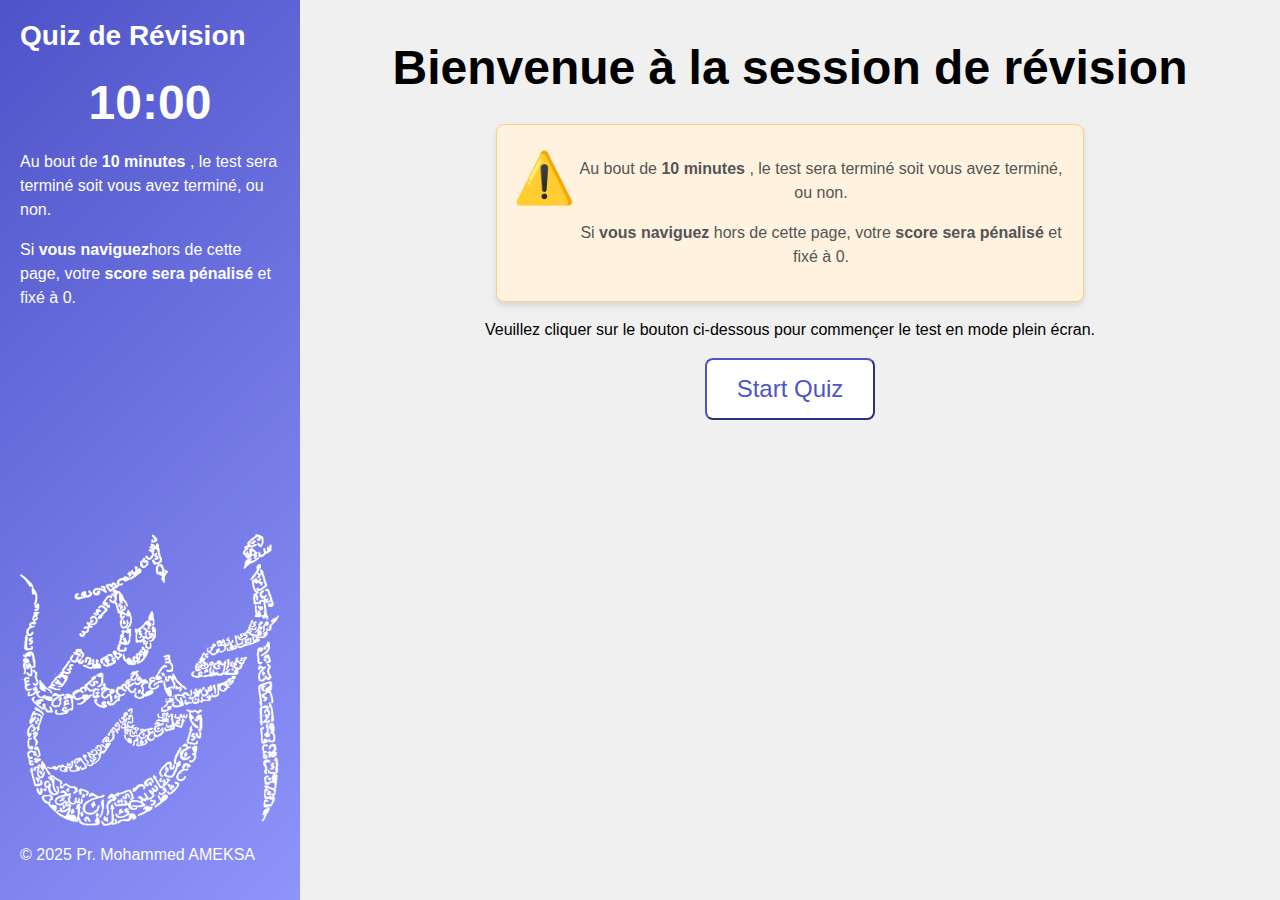
==== index.html @ 1ebe12aa "." ====
<!DOCTYPE html>
<html lang="en">
<head>
    <meta charset="UTF-8">
    <meta name="viewport" content="width=device-width, initial-scale=1.0">
    <link rel="stylesheet" href="style.css">
    <title>FSSM AMEKSA</title>
</head>
<body>
    <div class="wrapper">
        <div class="sidebar">
            <div>
                <h2>Quiz de Révision</h2>
                <div id="countdown" class="timer">10:00</div>
                <div class="instructions">
                    <p>Au bout de <strong> 10 minutes </strong>, le test sera terminé soit vous avez terminé, ou non.</p>
                    <p>Si <strong>vous naviguez</strong>hors de cette page, votre <strong>score sera pénalisé</strong> et fixé à 0.</p>
                </div>
            </div>
            <div>
                <img src="logoAm.png" alt="">
                <p>&copy; 2025 Pr. Mohammed AMEKSA</p>
            </div>
        </div>
        <!-- Main Content: Google Form -->
        <div class="main-content" id="formContainer">
            <div class="instructions" style="text-align:center;">
                <h1>Bienvenue à la session de révision</h1>
                <div class="note-card">
                    <div class="icon">⚠️</div>
                    <div class="content">
                        <p>Au bout de <strong> 10 minutes </strong>, le test sera terminé soit vous avez terminé, ou non.</p>
                        <p>Si <strong>vous naviguez</strong> hors de cette page, votre <strong>score sera pénalisé</strong> et fixé à 0.</p>
                    </div>
                </div>
                <p>Veuillez cliquer sur le bouton ci-dessous pour commençer le test en mode plein écran.</p>
                <button class="button" id="fullscreenBtn">Start Quiz</button>
            </div>         
        </div>
    </div>
    
<script>
    function requestFullscreen() {
        const elem = document.documentElement;
        if (elem.requestFullscreen) {
            elem.requestFullscreen();
        } else if (elem.mozRequestFullScreen) {
            elem.mozRequestFullScreen();
        } else if (elem.webkitRequestFullscreen) {
            elem.webkitRequestFullscreen();
        } else if (elem.msRequestFullscreen) {
            elem.msRequestFullscreen();
        }
    }

    let totalTime = 10 * 60;
    let interval;

    function startCountdown() {
        const countdownElem = document.getElementById('countdown');
        interval = setInterval(function () {
            const minutes = Math.floor(totalTime / 60);
            let seconds = totalTime % 60;
            if (seconds < 10) seconds = "0" + seconds;
            countdownElem.textContent = minutes + ":" + seconds;
            totalTime--;
            if (totalTime < 0) {
                clearInterval(interval);
                handleTimeUp();
            }
        }, 1000);
    }

    let penaltyApplied = false;
    document.addEventListener('visibilitychange', function () {
        if (document.hidden && !penaltyApplied) {
            penaltyApplied = true;
            handlePenalty();
        }
    });

    function handlePenalty() {
        clearFormContainerAndDisplayMessage("Vous avez quitté l'examen. Votre score sera fixé à 0.");
    }

    function handleTimeUp() {
        // Display a message when the time is up
        clearFormContainerAndDisplayMessage("Le temps est écoulé ! Votre examen a été soumis.");
    }

    function clearFormContainerAndDisplayMessage(message) {
        const formContainer = document.getElementById('formContainer');
        if (formContainer) {
            // Clear the formContainer
            formContainer.innerHTML = '';
            // Display a sample message
            const messageElement = document.createElement('div');
            messageElement.style.textAlign = 'center';
            messageElement.style.fontSize = '24px';
            messageElement.style.marginTop = '50px';
            messageElement.textContent = message;
            formContainer.appendChild(messageElement);
        }
    }

    function displayExam() {
        var htmlCode = '<h2>Quiz N°: 1 </h2><iframe id="examFrame" class="iframe-container" src="https://docs.google.com/forms/d/1D_pWmh_oXz-fNSMROz19si_VLB7urpk8_IfVIdvUm8g/viewform?embedded=true"></iframe>';
        var element = document.getElementById('formContainer');
        element.innerHTML = htmlCode;
    }

    btn = document.getElementById('fullscreenBtn');
    btn.addEventListener("click", requestFullscreen);
    btn.addEventListener("click", displayExam);
    btn.addEventListener("click", startCountdown);
</script>
</body>
</html>
---- style.css ----
* {
      box-sizing: border-box;
  }

  html,
  body {
      margin: 0;
      padding: 0;
      height: 100%;
      font-family: Arial, sans-serif;
  }

  /* Layout: Sidebar and main content */
  .wrapper {
      display: flex;
      height: 100%;
  }

  /* Sidebar styling */
  .sidebar {
      width: 300px;
      background: linear-gradient(135deg, #4e54c8, #8f94fb);
      color: #fff;
      padding: 20px;
      display: flex;
      flex-direction: column;
      justify-content: space-between;
  }

  .sidebar h2 {
      margin-top: 0;
      font-size: 28px;
  }

  .timer {
      font-size: 48px;
      font-weight: bold;
      text-align: center;
      margin: 20px 0;
  }

  .instructions {
      font-size: 16px;
      line-height: 1.5;
  }

  /* Main content styling */
  .main-content {
      flex: 1;
      background-color: #f0f0f0;
      position: relative;
  }

  .iframe-container {
      width: 100%;
      height: 100%;
      border: none;
  }

  /* Iframe styling to display the Google Form */
  iframe {
      flex: 1;
      width: 100%;
      border: none;
  }

  h1 {
      font-size: 48px;
      margin-bottom: 20px;
  }

  button {
      font-size: 24px;
      padding: 15px 30px;
      background: #fff;
      color: #4e54c8;
      border-color: #4e54c8;
      border-radius: 8px;
      cursor: pointer;
      transition: background 0.3s, color 0.3s;
  }

  button:hover {
      background: #4e54c8;
      color: #fff;
  }

  .instructions {
      margin: auto;
  }

  .note-card {
      background: #fff3e0;
      border: 1px solid #ffcc80;
      border-radius: 8px;
      padding: 16px;
      box-shadow: 0 4px 6px rgba(0, 0, 0, 0.1);
      display: flex;
      width: 60%;
      margin: auto;
  }

  .note-card .icon {
      font-size: 50px;
      color: #ff9800;
  }

  .note-card .content {
      font-size: 16px;
      color: #555;
      background: #fff3e0;
  }
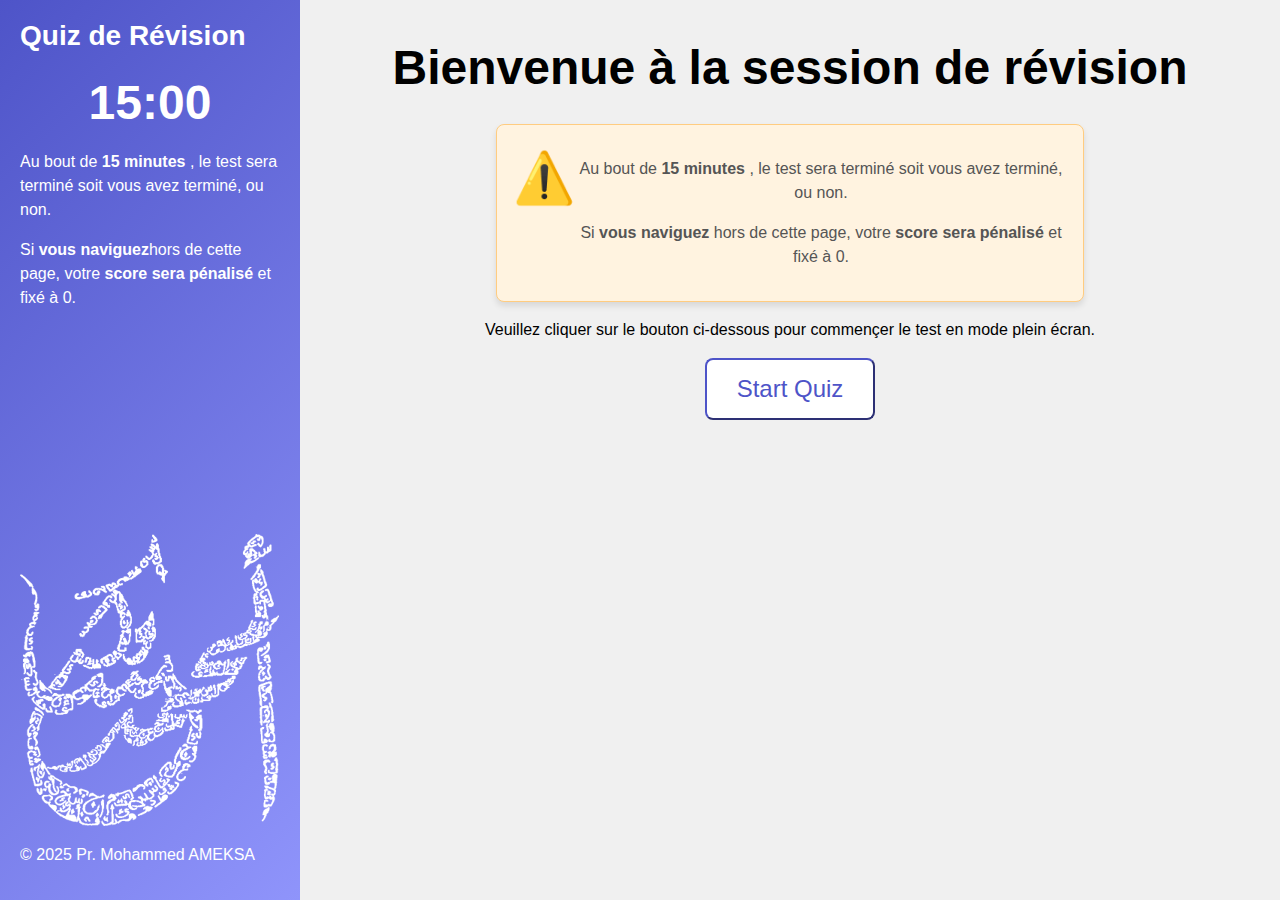
==== commit 884742da: "inegratingQuiz1" ====
--- a/index.html
+++ b/index.html
@@ -7,13 +7,13 @@
     <title>FSSM AMEKSA</title>
 </head>
 <body>
-    <div class="wrapper">
+    <div class="wrapper" id="wrapper">
         <div class="sidebar">
             <div>
                 <h2>Quiz de Révision</h2>
-                <div id="countdown" class="timer">10:00</div>
+                <div id="countdown" class="timer">15:00</div>
                 <div class="instructions">
-                    <p>Au bout de <strong> 10 minutes </strong>, le test sera terminé soit vous avez terminé, ou non.</p>
+                    <p>Au bout de <strong> 15 minutes </strong>, le test sera terminé soit vous avez terminé, ou non.</p>
                     <p>Si <strong>vous naviguez</strong>hors de cette page, votre <strong>score sera pénalisé</strong> et fixé à 0.</p>
                 </div>
             </div>
@@ -29,7 +29,7 @@
                 <div class="note-card">
                     <div class="icon">⚠️</div>
                     <div class="content">
-                        <p>Au bout de <strong> 10 minutes </strong>, le test sera terminé soit vous avez terminé, ou non.</p>
+                        <p>Au bout de <strong> 15 minutes </strong>, le test sera terminé soit vous avez terminé, ou non.</p>
                         <p>Si <strong>vous naviguez</strong> hors de cette page, votre <strong>score sera pénalisé</strong> et fixé à 0.</p>
                     </div>
                 </div>
@@ -53,7 +53,7 @@
         }
     }
 
-    let totalTime = 10 * 60;
+    let totalTime = 15 * 60;
     let interval;
 
     function startCountdown() {
@@ -89,9 +89,8 @@
     }
 
     function clearFormContainerAndDisplayMessage(message) {
-        const formContainer = document.getElementById('formContainer');
+        const formContainer = document.getElementById('wrapper');
         if (formContainer) {
-            // Clear the formContainer
             formContainer.innerHTML = '';
             // Display a sample message
             const messageElement = document.createElement('div');
@@ -104,7 +103,7 @@
     }
 
     function displayExam() {
-        var htmlCode = '<h2>Quiz N°: 1 </h2><iframe id="examFrame" class="iframe-container" src="https://docs.google.com/forms/d/1D_pWmh_oXz-fNSMROz19si_VLB7urpk8_IfVIdvUm8g/viewform?embedded=true"></iframe>';
+        var htmlCode = '<iframe id="examFrame" class="iframe-container" src="https://docs.google.com/forms/d/e/1FAIpQLSe9k08-uRud68H4ZU2sPNdJuDxmPh0zElu-FWgFEQZEV0gOEw/viewform?embedded=true"></iframe>';
         var element = document.getElementById('formContainer');
         element.innerHTML = htmlCode;
     }
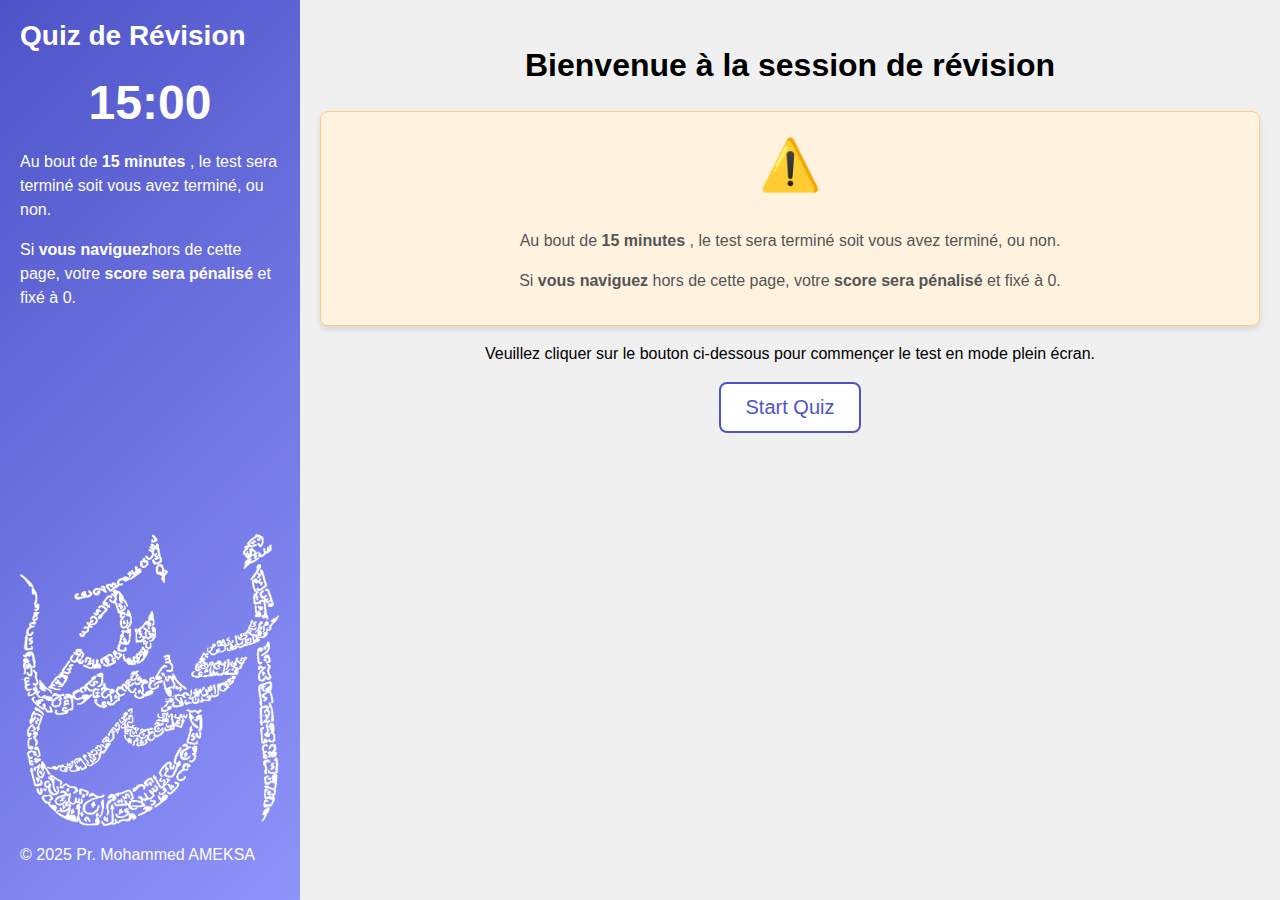
==== commit 9b6ab9f9: "." ====
--- a/index.html
+++ b/index.html
@@ -4,7 +4,7 @@
     <meta charset="UTF-8">
     <meta name="viewport" content="width=device-width, initial-scale=1.0">
     <link rel="stylesheet" href="style.css">
-    <title>FSSM AMEKSA</title>
+    <title>UML - FSSM AMEKSA</title>
 </head>
 <body>
     <div class="wrapper" id="wrapper">
--- a/style.css
+++ b/style.css
@@ -1,112 +1,157 @@
-  * {
-      box-sizing: border-box;
-  }
+/* General Reset */
+* {
+    box-sizing: border-box;
+}
 
-  html,
-  body {
-      margin: 0;
-      padding: 0;
-      height: 100%;
-      font-family: Arial, sans-serif;
-  }
+html,
+body {
+    margin: 0;
+    padding: 0;
+    height: 100%;
+    font-family: Arial, sans-serif;
+}
 
-  /* Layout: Sidebar and main content */
-  .wrapper {
-      display: flex;
-      height: 100%;
-  }
+/* Layout: Sidebar and Main Content */
+.wrapper {
+    display: flex;
+    flex-wrap: wrap;
+    height: 100%;
+}
 
-  /* Sidebar styling */
-  .sidebar {
-      width: 300px;
-      background: linear-gradient(135deg, #4e54c8, #8f94fb);
-      color: #fff;
-      padding: 20px;
-      display: flex;
-      flex-direction: column;
-      justify-content: space-between;
-  }
+/* Sidebar Styling */
+.sidebar {
+    width: 300px;
+    background: linear-gradient(135deg, #4e54c8, #8f94fb);
+    color: #fff;
+    padding: 20px;
+    display: flex;
+    flex-direction: column;
+    justify-content: space-between;
+}
 
-  .sidebar h2 {
-      margin-top: 0;
-      font-size: 28px;
-  }
+.sidebar h2 {
+    margin-top: 0;
+    font-size: 28px;
+}
 
-  .timer {
-      font-size: 48px;
-      font-weight: bold;
-      text-align: center;
-      margin: 20px 0;
-  }
+.timer {
+    font-size: 48px;
+    font-weight: bold;
+    text-align: center;
+    margin: 20px 0;
+}
 
-  .instructions {
-      font-size: 16px;
-      line-height: 1.5;
-  }
+.instructions {
+    font-size: 16px;
+    line-height: 1.5;
+}
 
-  /* Main content styling */
-  .main-content {
-      flex: 1;
-      background-color: #f0f0f0;
-      position: relative;
-  }
+/* Main Content Styling */
+.main-content {
+    flex: 1;
+    background-color: #f0f0f0;
+    position: relative;
+    padding: 20px;
+}
 
-  .iframe-container {
-      width: 100%;
-      height: 100%;
-      border: none;
-  }
+.iframe-container {
+    width: 100%;
+    height: calc(100vh - 40px);
+    border: none;
+}
 
-  /* Iframe styling to display the Google Form */
-  iframe {
-      flex: 1;
-      width: 100%;
-      border: none;
-  }
+/* Button Styling */
+button {
+    font-size: 20px;
+    padding: 12px 25px;
+    background: #fff;
+    color: #4e54c8;
+    border: 2px solid #4e54c8;
+    border-radius: 8px;
+    cursor: pointer;
+    transition: background 0.3s, color 0.3s;
+}
 
-  h1 {
-      font-size: 48px;
-      margin-bottom: 20px;
-  }
+button:hover {
+    background: #4e54c8;
+    color: #fff;
+}
 
-  button {
-      font-size: 24px;
-      padding: 15px 30px;
-      background: #fff;
-      color: #4e54c8;
-      border-color: #4e54c8;
-      border-radius: 8px;
-      cursor: pointer;
-      transition: background 0.3s, color 0.3s;
-  }
+/* Note Card Styling */
+.note-card {
+    background: #fff3e0;
+    border: 1px solid #ffcc80;
+    border-radius: 8px;
+    padding: 16px;
+    box-shadow: 0 4px 6px rgba(0, 0, 0, 0.1);
+    display: flex;
+    flex-direction: column;
+    align-items: center;
+    margin: auto;
+}
 
-  button:hover {
-      background: #4e54c8;
-      color: #fff;
-  }
+.note-card .icon {
+    font-size: 50px;
+    color: #ff9800;
+    margin-bottom: 10px;
+}
 
-  .instructions {
-      margin: auto;
-  }
+.note-card .content {
+    font-size: 16px;
+    color: #555;
+    text-align: center;
+}
 
-  .note-card {
-      background: #fff3e0;
-      border: 1px solid #ffcc80;
-      border-radius: 8px;
-      padding: 16px;
-      box-shadow: 0 4px 6px rgba(0, 0, 0, 0.1);
-      display: flex;
-      width: 60%;
-      margin: auto;
-  }
+/* Responsive Design */
+@media (max-width: 768px) {
+    .sidebar {
+        width: 100%;
+        text-align: center;
+        padding: 10px;
+    }
 
-  .note-card .icon {
-      font-size: 50px;
-      color: #ff9800;
-  }
+    .timer {
+        font-size: 36px;
+    }
 
-  .note-card .content {
-      font-size: 16px;
-      color: #555;
-      background: #fff3e0;
-  }+    .main-content {
+        padding: 10px;
+    }
+
+    h1 {
+        font-size: 32px;
+    }
+
+    button {
+        font-size: 18px;
+        padding: 10px 20px;
+    }
+
+    .note-card {
+        width: 90%;
+    }
+}
+
+@media (max-width: 480px) {
+    .sidebar {
+        padding: 5px;
+    }
+
+    .timer {
+        font-size: 28px;
+    }
+
+    h1 {
+        font-size: 24px;
+    }
+
+    button {
+        font-size: 16px;
+        padding: 8px 15px;
+    }
+
+    .note-card {
+        width: 100%;
+        padding: 10px;
+    }
+}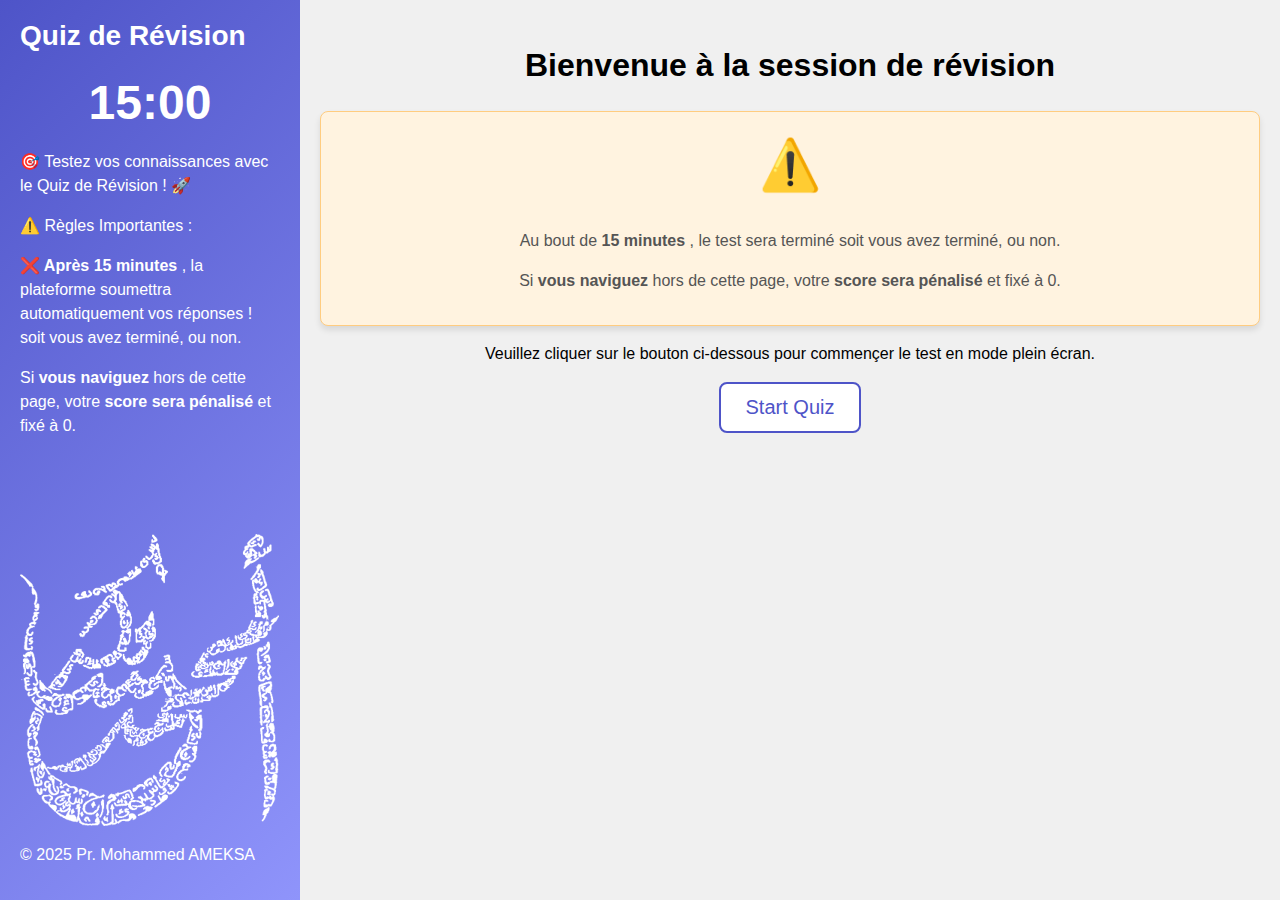
==== commit 987b636d: "redisignQuiz" ====
--- a/index.html
+++ b/index.html
@@ -1,11 +1,13 @@
 <!DOCTYPE html>
 <html lang="en">
+
 <head>
     <meta charset="UTF-8">
     <meta name="viewport" content="width=device-width, initial-scale=1.0">
     <link rel="stylesheet" href="style.css">
-    <title>UML - FSSM AMEKSA</title>
+    <title>FSSM AMEKSA</title>
 </head>
+
 <body>
     <div class="wrapper" id="wrapper">
         <div class="sidebar">
@@ -13,8 +15,12 @@
                 <h2>Quiz de Révision</h2>
                 <div id="countdown" class="timer">15:00</div>
                 <div class="instructions">
-                    <p>Au bout de <strong> 15 minutes </strong>, le test sera terminé soit vous avez terminé, ou non.</p>
-                    <p>Si <strong>vous naviguez</strong>hors de cette page, votre <strong>score sera pénalisé</strong> et fixé à 0.</p>
+                    <p>🎯 Testez vos connaissances avec le Quiz de Révision ! 🚀</p>
+                    <p>⚠️ Règles Importantes :</p>
+                    <p><strong>❌ Après 15 minutes </strong> , la plateforme soumettra automatiquement vos réponses !
+                        soit vous avez terminé, ou non.</p>
+                    <p>Si <strong>vous naviguez</strong> hors de cette page, votre <strong>score sera pénalisé</strong>
+                        et fixé à 0.</p>
                 </div>
             </div>
             <div>
@@ -29,89 +35,92 @@
                 <div class="note-card">
                     <div class="icon">⚠️</div>
                     <div class="content">
-                        <p>Au bout de <strong> 15 minutes </strong>, le test sera terminé soit vous avez terminé, ou non.</p>
-                        <p>Si <strong>vous naviguez</strong> hors de cette page, votre <strong>score sera pénalisé</strong> et fixé à 0.</p>
+                        <p>Au bout de <strong> 15 minutes </strong>, le test sera terminé soit vous avez terminé, ou
+                            non.</p>
+                        <p>Si <strong>vous naviguez</strong> hors de cette page, votre <strong>score sera
+                                pénalisé</strong> et fixé à 0.</p>
                     </div>
                 </div>
                 <p>Veuillez cliquer sur le bouton ci-dessous pour commençer le test en mode plein écran.</p>
                 <button class="button" id="fullscreenBtn">Start Quiz</button>
-            </div>         
+            </div>
         </div>
     </div>
-    
-<script>
-    function requestFullscreen() {
-        const elem = document.documentElement;
-        if (elem.requestFullscreen) {
-            elem.requestFullscreen();
-        } else if (elem.mozRequestFullScreen) {
-            elem.mozRequestFullScreen();
-        } else if (elem.webkitRequestFullscreen) {
-            elem.webkitRequestFullscreen();
-        } else if (elem.msRequestFullscreen) {
-            elem.msRequestFullscreen();
+
+    <script>
+        function requestFullscreen() {
+            const elem = document.documentElement;
+            if (elem.requestFullscreen) {
+                elem.requestFullscreen();
+            } else if (elem.mozRequestFullScreen) {
+                elem.mozRequestFullScreen();
+            } else if (elem.webkitRequestFullscreen) {
+                elem.webkitRequestFullscreen();
+            } else if (elem.msRequestFullscreen) {
+                elem.msRequestFullscreen();
+            }
         }
-    }
 
-    let totalTime = 15 * 60;
-    let interval;
+        let totalTime = 15 * 60;
+        let interval;
 
-    function startCountdown() {
-        const countdownElem = document.getElementById('countdown');
-        interval = setInterval(function () {
-            const minutes = Math.floor(totalTime / 60);
-            let seconds = totalTime % 60;
-            if (seconds < 10) seconds = "0" + seconds;
-            countdownElem.textContent = minutes + ":" + seconds;
-            totalTime--;
-            if (totalTime < 0) {
-                clearInterval(interval);
-                handleTimeUp();
+        function startCountdown() {
+            const countdownElem = document.getElementById('countdown');
+            interval = setInterval(function () {
+                const minutes = Math.floor(totalTime / 60);
+                let seconds = totalTime % 60;
+                if (seconds < 10) seconds = "0" + seconds;
+                countdownElem.textContent = minutes + ":" + seconds;
+                totalTime--;
+                if (totalTime < 0) {
+                    clearInterval(interval);
+                    handleTimeUp();
+                }
+            }, 1000);
+        }
+
+        let penaltyApplied = false;
+        document.addEventListener('visibilitychange', function () {
+            if (document.hidden && !penaltyApplied) {
+                penaltyApplied = true;
+                handlePenalty();
             }
-        }, 1000);
-    }
+        });
 
-    let penaltyApplied = false;
-    document.addEventListener('visibilitychange', function () {
-        if (document.hidden && !penaltyApplied) {
-            penaltyApplied = true;
-            handlePenalty();
+        function handlePenalty() {
+            clearFormContainerAndDisplayMessage("Vous avez quitté l'examen. Votre score sera fixé à 0.");
         }
-    });
 
-    function handlePenalty() {
-        clearFormContainerAndDisplayMessage("Vous avez quitté l'examen. Votre score sera fixé à 0.");
-    }
+        function handleTimeUp() {
+            // Display a message when the time is up
+            clearFormContainerAndDisplayMessage("Le temps est écoulé ! Votre examen a été soumis.");
+        }
 
-    function handleTimeUp() {
-        // Display a message when the time is up
-        clearFormContainerAndDisplayMessage("Le temps est écoulé ! Votre examen a été soumis.");
-    }
+        function clearFormContainerAndDisplayMessage(message) {
+            const formContainer = document.getElementById('wrapper');
+            if (formContainer) {
+                formContainer.innerHTML = '';
+                // Display a sample message
+                const messageElement = document.createElement('div');
+                messageElement.style.textAlign = 'center';
+                messageElement.style.fontSize = '24px';
+                messageElement.style.marginTop = '50px';
+                messageElement.textContent = message;
+                formContainer.appendChild(messageElement);
+            }
+        }
 
-    function clearFormContainerAndDisplayMessage(message) {
-        const formContainer = document.getElementById('wrapper');
-        if (formContainer) {
-            formContainer.innerHTML = '';
-            // Display a sample message
-            const messageElement = document.createElement('div');
-            messageElement.style.textAlign = 'center';
-            messageElement.style.fontSize = '24px';
-            messageElement.style.marginTop = '50px';
-            messageElement.textContent = message;
-            formContainer.appendChild(messageElement);
+        function displayExam() {
+            var htmlCode = '<iframe id="examFrame" class="iframe-container" src="https://docs.google.com/forms/d/e/1FAIpQLSe9k08-uRud68H4ZU2sPNdJuDxmPh0zElu-FWgFEQZEV0gOEw/viewform?embedded=true"></iframe>';
+            var element = document.getElementById('formContainer');
+            element.innerHTML = htmlCode;
         }
-    }
 
-    function displayExam() {
-        var htmlCode = '<iframe id="examFrame" class="iframe-container" src="https://docs.google.com/forms/d/e/1FAIpQLSe9k08-uRud68H4ZU2sPNdJuDxmPh0zElu-FWgFEQZEV0gOEw/viewform?embedded=true"></iframe>';
-        var element = document.getElementById('formContainer');
-        element.innerHTML = htmlCode;
-    }
+        btn = document.getElementById('fullscreenBtn');
+        btn.addEventListener("click", requestFullscreen);
+        btn.addEventListener("click", displayExam);
+        btn.addEventListener("click", startCountdown);
+    </script>
+</body>
 
-    btn = document.getElementById('fullscreenBtn');
-    btn.addEventListener("click", requestFullscreen);
-    btn.addEventListener("click", displayExam);
-    btn.addEventListener("click", startCountdown);
-</script>
-</body>
 </html>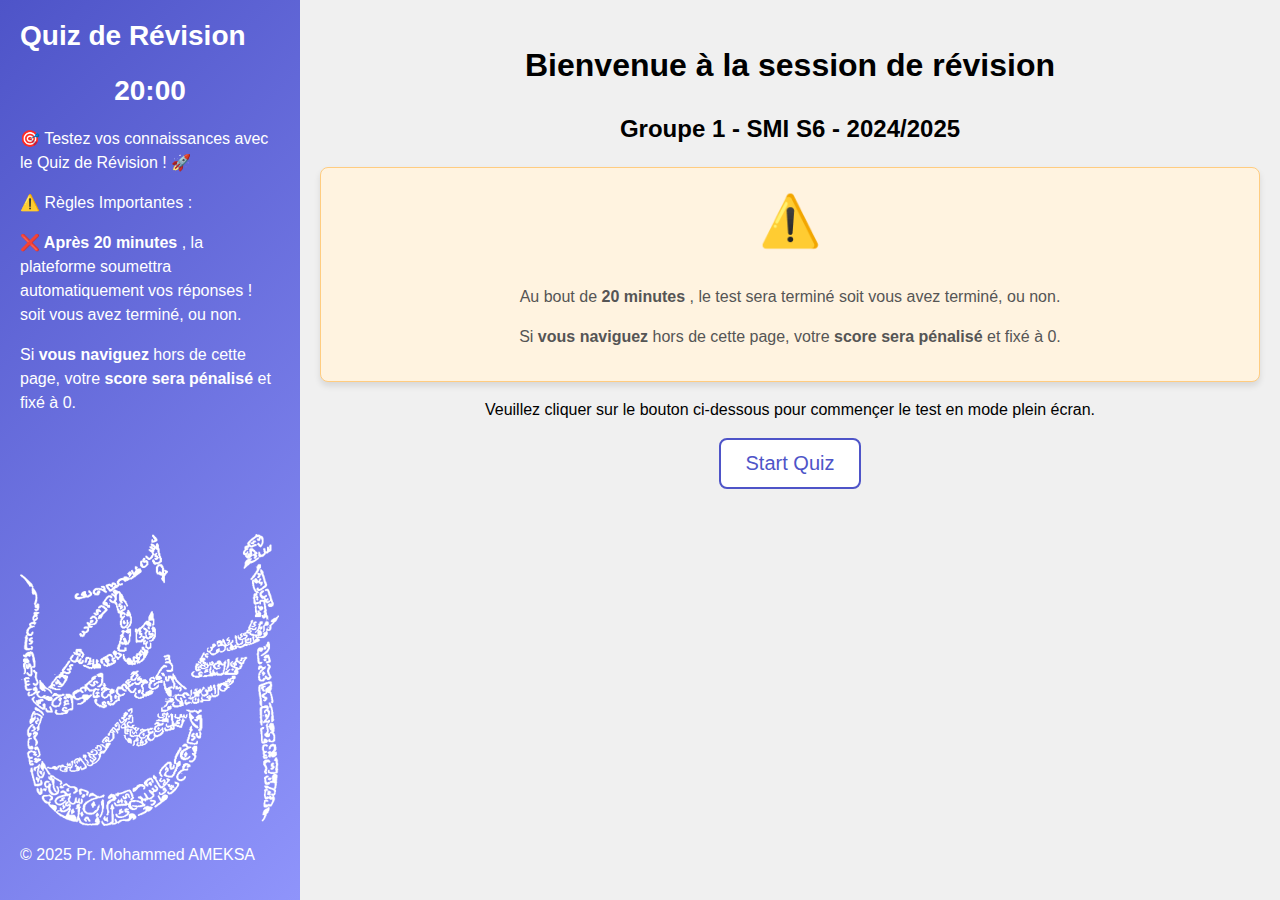
==== commit e6373fda: "finalVersionG1" ====
--- a/index.html
+++ b/index.html
@@ -13,11 +13,11 @@
         <div class="sidebar">
             <div>
                 <h2>Quiz de Révision</h2>
-                <div id="countdown" class="timer">15:00</div>
+                <div id="countdown" class="timer">20:00</div>
                 <div class="instructions">
                     <p>🎯 Testez vos connaissances avec le Quiz de Révision ! 🚀</p>
                     <p>⚠️ Règles Importantes :</p>
-                    <p><strong>❌ Après 15 minutes </strong> , la plateforme soumettra automatiquement vos réponses !
+                    <p><strong>❌ Après 20 minutes </strong> , la plateforme soumettra automatiquement vos réponses !
                         soit vous avez terminé, ou non.</p>
                     <p>Si <strong>vous naviguez</strong> hors de cette page, votre <strong>score sera pénalisé</strong>
                         et fixé à 0.</p>
@@ -32,10 +32,11 @@
         <div class="main-content" id="formContainer">
             <div class="instructions" style="text-align:center;">
                 <h1>Bienvenue à la session de révision</h1>
+                <h2>Groupe 1 - SMI S6 - 2024/2025</h2>
                 <div class="note-card">
                     <div class="icon">⚠️</div>
                     <div class="content">
-                        <p>Au bout de <strong> 15 minutes </strong>, le test sera terminé soit vous avez terminé, ou
+                        <p>Au bout de <strong> 20 minutes </strong>, le test sera terminé soit vous avez terminé, ou
                             non.</p>
                         <p>Si <strong>vous naviguez</strong> hors de cette page, votre <strong>score sera
                                 pénalisé</strong> et fixé à 0.</p>
@@ -43,41 +44,102 @@
                 </div>
                 <p>Veuillez cliquer sur le bouton ci-dessous pour commençer le test en mode plein écran.</p>
                 <button class="button" id="fullscreenBtn">Start Quiz</button>
-            </div>
+            </h2>
         </div>
     </div>
 
     <script>
-        function requestFullscreen() {
-            const elem = document.documentElement;
-            if (elem.requestFullscreen) {
-                elem.requestFullscreen();
-            } else if (elem.mozRequestFullScreen) {
-                elem.mozRequestFullScreen();
-            } else if (elem.webkitRequestFullscreen) {
-                elem.webkitRequestFullscreen();
-            } else if (elem.msRequestFullscreen) {
-                elem.msRequestFullscreen();
+        let totalTime = 20 * 60;
+            let interval;
+            let isExamStarted = false;  // New variable to track exam state
+
+            function requestFullscreen() {
+                const elem = document.documentElement;
+                if (elem.requestFullscreen) {
+                    elem.requestFullscreen();
+                } else if (elem.mozRequestFullScreen) {
+                    elem.mozRequestFullScreen();
+                } else if (elem.webkitRequestFullscreen) {
+                    elem.webkitRequestFullscreen();
+                } else if (elem.msRequestFullscreen) {
+                    elem.msRequestFullscreen();
+                }
             }
-        }
 
-        let totalTime = 15 * 60;
-        let interval;
+            // Add fullscreen change event listener
+            document.addEventListener('fullscreenchange', function () {
+                if (!document.fullscreenElement && isExamStarted) {
+                    handlePenalty();
+                }
+            });
 
-        function startCountdown() {
-            const countdownElem = document.getElementById('countdown');
-            interval = setInterval(function () {
-                const minutes = Math.floor(totalTime / 60);
-                let seconds = totalTime % 60;
-                if (seconds < 10) seconds = "0" + seconds;
-                countdownElem.textContent = minutes + ":" + seconds;
-                totalTime--;
-                if (totalTime < 0) {
-                    clearInterval(interval);
-                    handleTimeUp();
+            // Prevent right-click
+            document.addEventListener('contextmenu', function (e) {
+                e.preventDefault();
+            });
+
+            // Prevent keyboard shortcuts
+            document.addEventListener('keydown', function (e) {
+                // Prevent common shortcuts
+                if ((e.ctrlKey || e.metaKey) &&
+                    (e.key === 'c' || e.key === 'p' || e.key === 'u' ||
+                        e.key === 's' || e.key === 'a' || e.key === 'f')) {
+                    e.preventDefault();
                 }
-            }, 1000);
-        }
+                // Prevent Alt+Tab
+                if (e.altKey && e.key === 'Tab') {
+                    e.preventDefault();
+                }
+                // Prevent F11
+                if (e.key === 'F11') {
+                    e.preventDefault();
+                }
+            });
+
+            function startCountdown() {
+                isExamStarted = true;
+                const countdownElem = document.getElementById('countdown');
+                interval = setInterval(function () {
+                    const minutes = Math.floor(totalTime / 60);
+                    let seconds = totalTime % 60;
+                    if (seconds < 10) seconds = "0" + seconds;
+                    countdownElem.textContent = minutes + ":" + seconds;
+
+                    // Add warning when time is running low (last 5 minutes)
+                    if (totalTime <= 300) {
+                        countdownElem.style.color = 'red';
+                        countdownElem.style.animation = 'blink 1s infinite';
+                    }
+
+                    totalTime--;
+                    if (totalTime < 0) {
+                        clearInterval(interval);
+                        handleTimeUp();
+                    }
+                }, 1000);
+            }
+
+            // Add this CSS to your existing styles
+              const style = document.createElement('style');
+                style.textContent = `
+            .timer {
+                font-size: 28px;
+                font-weight: bold;
+            }
+            .warning {
+                color: #ff6b6b;
+                animation: blink 1s infinite;
+            }
+            .critical {
+                color: #ff0000;
+                animation: blink 0.5s infinite;
+                font-size: 28px;
+            }
+            @keyframes blink {
+                50% { opacity: 0.5; }
+            }
+        `;
+                document.head.appendChild(style);
 
         let penaltyApplied = false;
         document.addEventListener('visibilitychange', function () {
@@ -117,9 +179,11 @@
         }
 
         btn = document.getElementById('fullscreenBtn');
-        btn.addEventListener("click", requestFullscreen);
-        btn.addEventListener("click", displayExam);
-        btn.addEventListener("click", startCountdown);
+            btn.addEventListener("click", function () {
+                requestFullscreen();
+                displayExam();
+                startCountdown();
+            });
     </script>
 </body>
 
